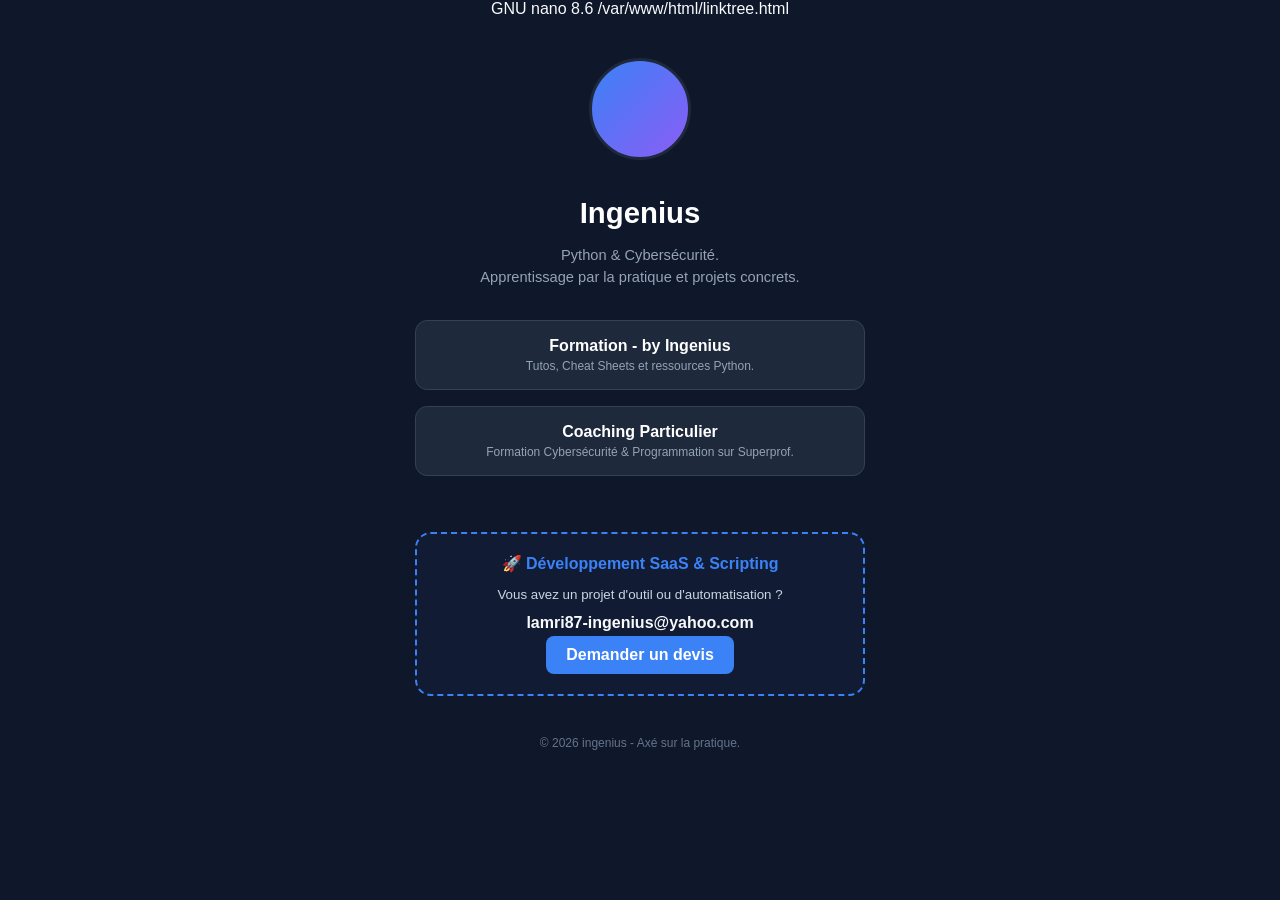
==== wwwroot/linktree.html @ 837f7af2 "add linktree" ====
GNU nano 8.6                                                                                                                                                                                                                                                                                                  /var/www/html/linktree.html                                                                                                                                                                                                                                                                                                           
<!DOCTYPE html>
<html lang="fr">
<head>
    <meta charset="UTF-8">
    <meta name="viewport" content="width=device-width, initial-scale=1.0">
    <title>ProgFacil - Liens Utiles</title>
    <style>
        @page {
            size: A4;
            margin: 0;
            background-color: #0f172a;
        }
        body {
            margin: 0;
            padding: 0;
            font-family: 'Segoe UI', Roboto, Helvetica, Arial, sans-serif;
            background-color: #0f172a;
            color: #f8fafc;
            display: flex;
            flex-direction: column;
            align-items: center;
            min-height: 100vh;
        }
        .container {
            width: 100%;
            max-width: 450px;
            padding: 40px 20px;
            text-align: center;
        }
        .profile-img {
            width: 96px;
            height: 96px;
            border-radius: 50%;
            background: linear-gradient(135deg, #3b82f6, #8b5cf6);
            margin-bottom: 16px;
            display: inline-block;
            border: 3px solid #1e293b;
        }
        h1 {
            font-size: 22pt;
            margin-bottom: 8px;
            color: #ffffff;
        }
        .description {
            font-size: 11pt;
            color: #94a3b8;
            margin-bottom: 32px;
            line-height: 1.5;
        }
        .links-container {
            display: flex;
            flex-direction: column;
            gap: 16px;
        }
        .link-card {
            background-color: #1e293b;
            border: 1px solid #334155;
            border-radius: 12px;
            padding: 16px;
            text-decoration: none;
            color: #ffffff;
            transition: transform 0.2s;
            display: block;
        }
        .link-card:hover {
            border-color: #3b82f6;
            background-color: #26334d;
        }
        .link-title {
            font-weight: bold;
            font-size: 12pt;
            display: block;
            margin-bottom: 4px;
        }
        .link-subtitle {
            font-size: 9pt;
            color: #94a3b8;
        }
        .cta-section {
            margin-top: 40px;
            padding: 20px;
            border: 2px dashed #3b82f6;
            border-radius: 16px;
            background-color: rgba(59, 130, 246, 0.05);
        }
        .cta-title {
            color: #3b82f6;
            font-weight: bold;
            margin-bottom: 8px;
            display: block;
        }
        .footer {
            margin-top: auto;
            padding: 40px 0;
            font-size: 9pt;
            color: #64748b;
        }
    </style>
</head>
<body>
    <div class="container">
        <div class="profile-img"></div>
        <h1>Ingenius</h1>
        <p class="description"> Python & Cybersécurité.<br>Apprentissage par la pratique et projets concrets.</p>

        <div class="links-container">
            <a href="https://progfacil.fr/" class="link-card">
                <span class="link-title">Formation - by Ingenius</span>
                <span class="link-subtitle">Tutos, Cheat Sheets et ressources Python.</span>
            </a>

            <a href="https://www.superprof.fr/formateur-specialise-cybersecurite-propose-apprentissage-pratique-combinant-methodologies.html" class="link-card">
                <span class="link-title"> Coaching Particulier</span>
                <span class="link-subtitle">Formation Cybersécurité & Programmation sur Superprof.</span>
            </a>

            <div class="cta-section">
                <span class="cta-title">🚀 Développement SaaS & Scripting</span>
                <p style="font-size: 10pt; color: #cbd5e1; margin-bottom: 12px;">Vous avez un projet d'outil ou d'automatisation ?</p>
                <span class="link-title">lamri87-ingenius@yahoo.com</span>
                <a href="mailto:lamri87-ingenius@yahoo.com" style="background-color: #3b82f6; color: white; text-decoration: none; padding: 10px 20px; border-radius: 8px; font-weight: bold; display: inline-block;">Demander un devis</a>
            </div>
        </div>

        <div class="footer">
            © 2026 ingenius - Axé sur la pratique.
        </div>
    </div>
</body>
</html>
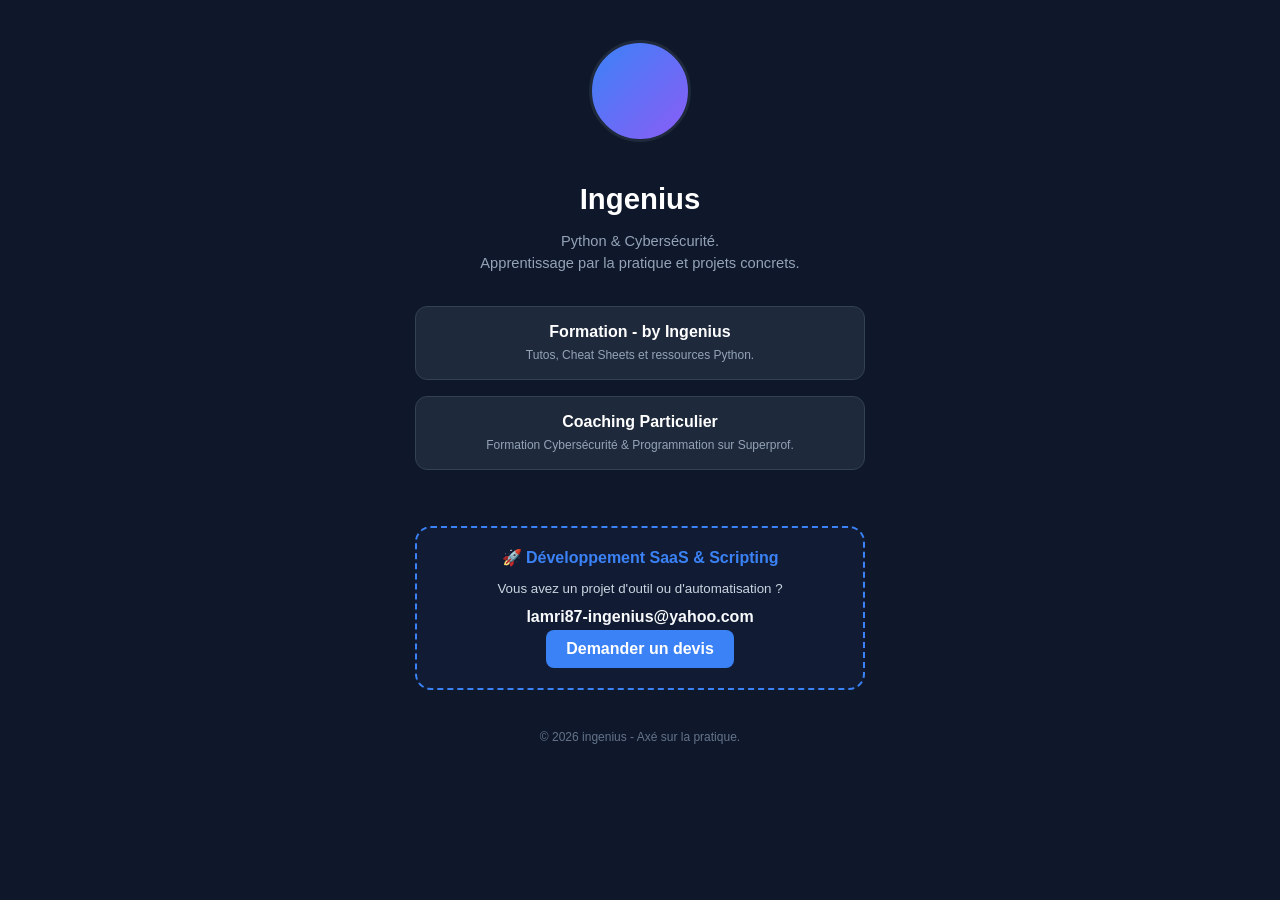
==== commit 8fe4fbab: "add linktree update" ====
--- a/wwwroot/linktree.html
+++ b/wwwroot/linktree.html
@@ -1,4 +1,3 @@
-  GNU nano 8.6                                                                                                                                                                                                                                                                                                  /var/www/html/linktree.html                                                                                                                                                                                                                                                                                                           
 <!DOCTYPE html>
 <html lang="fr">
 <head>
